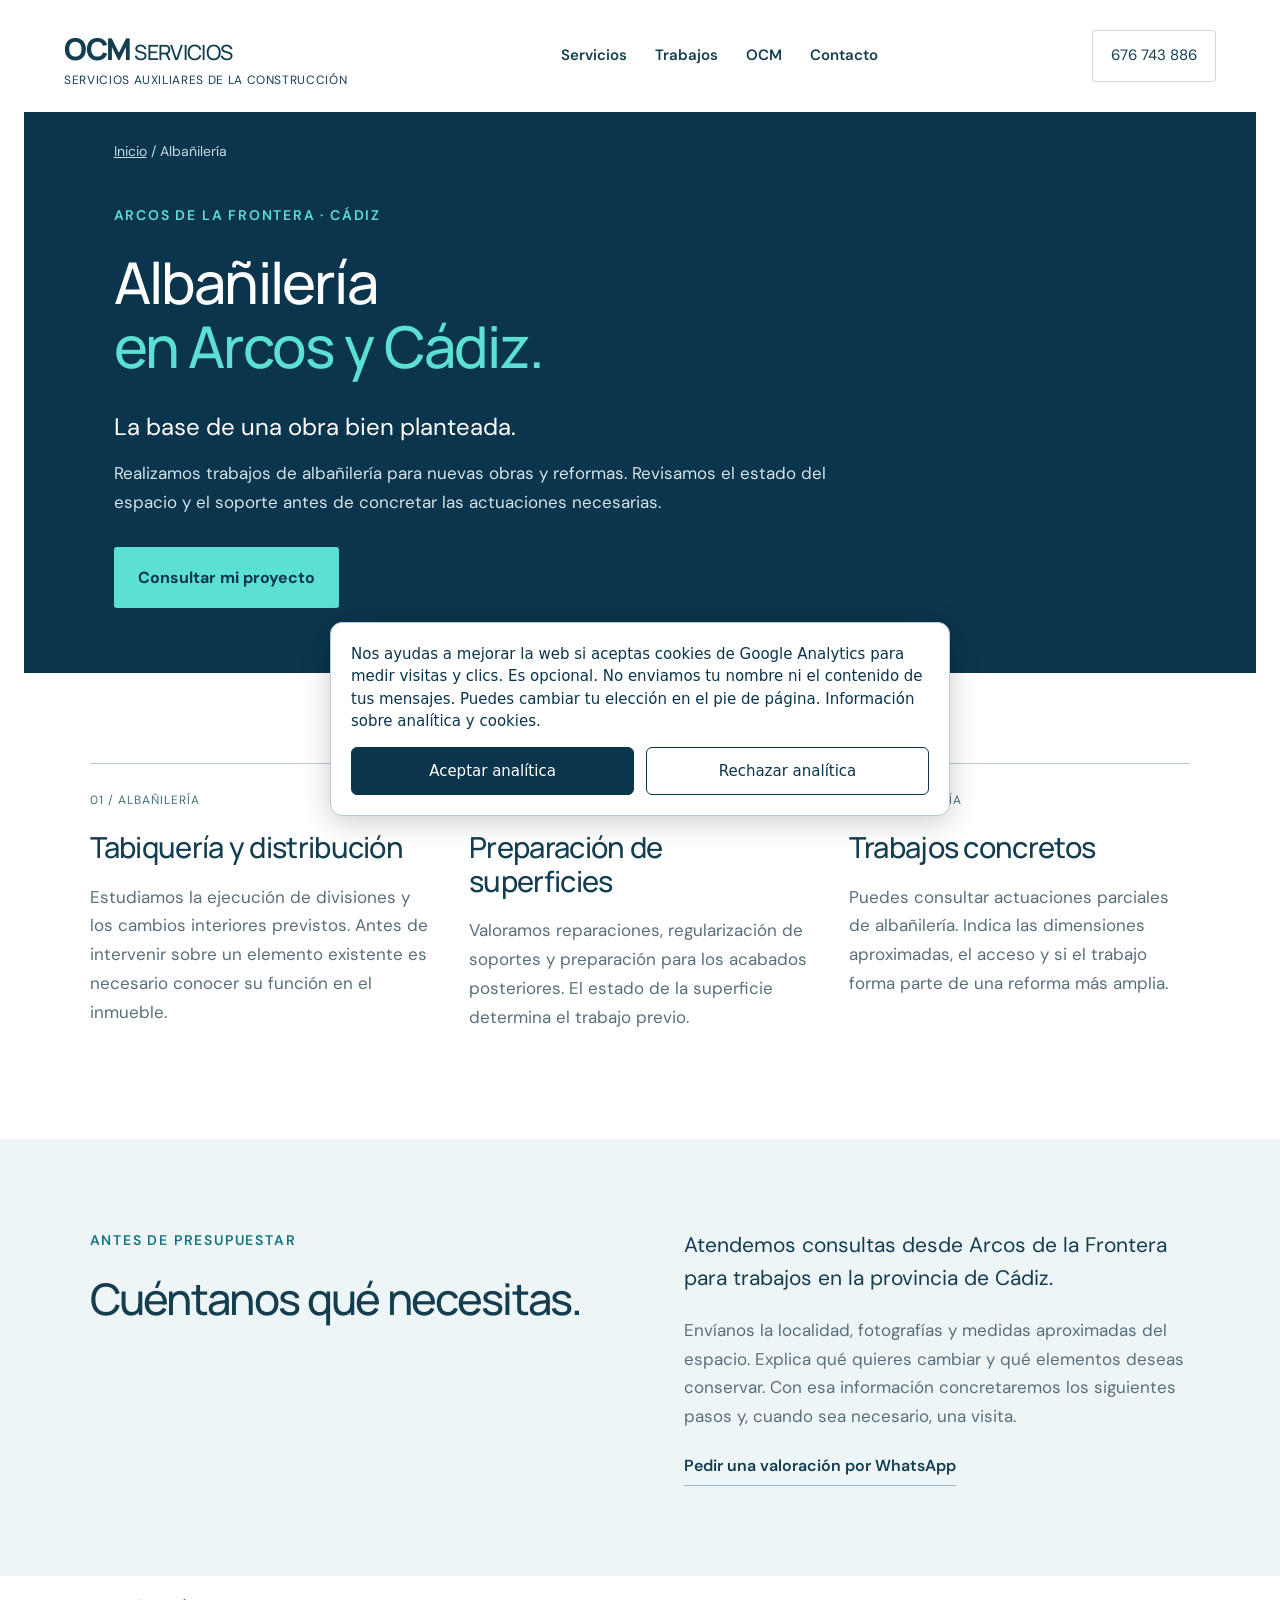
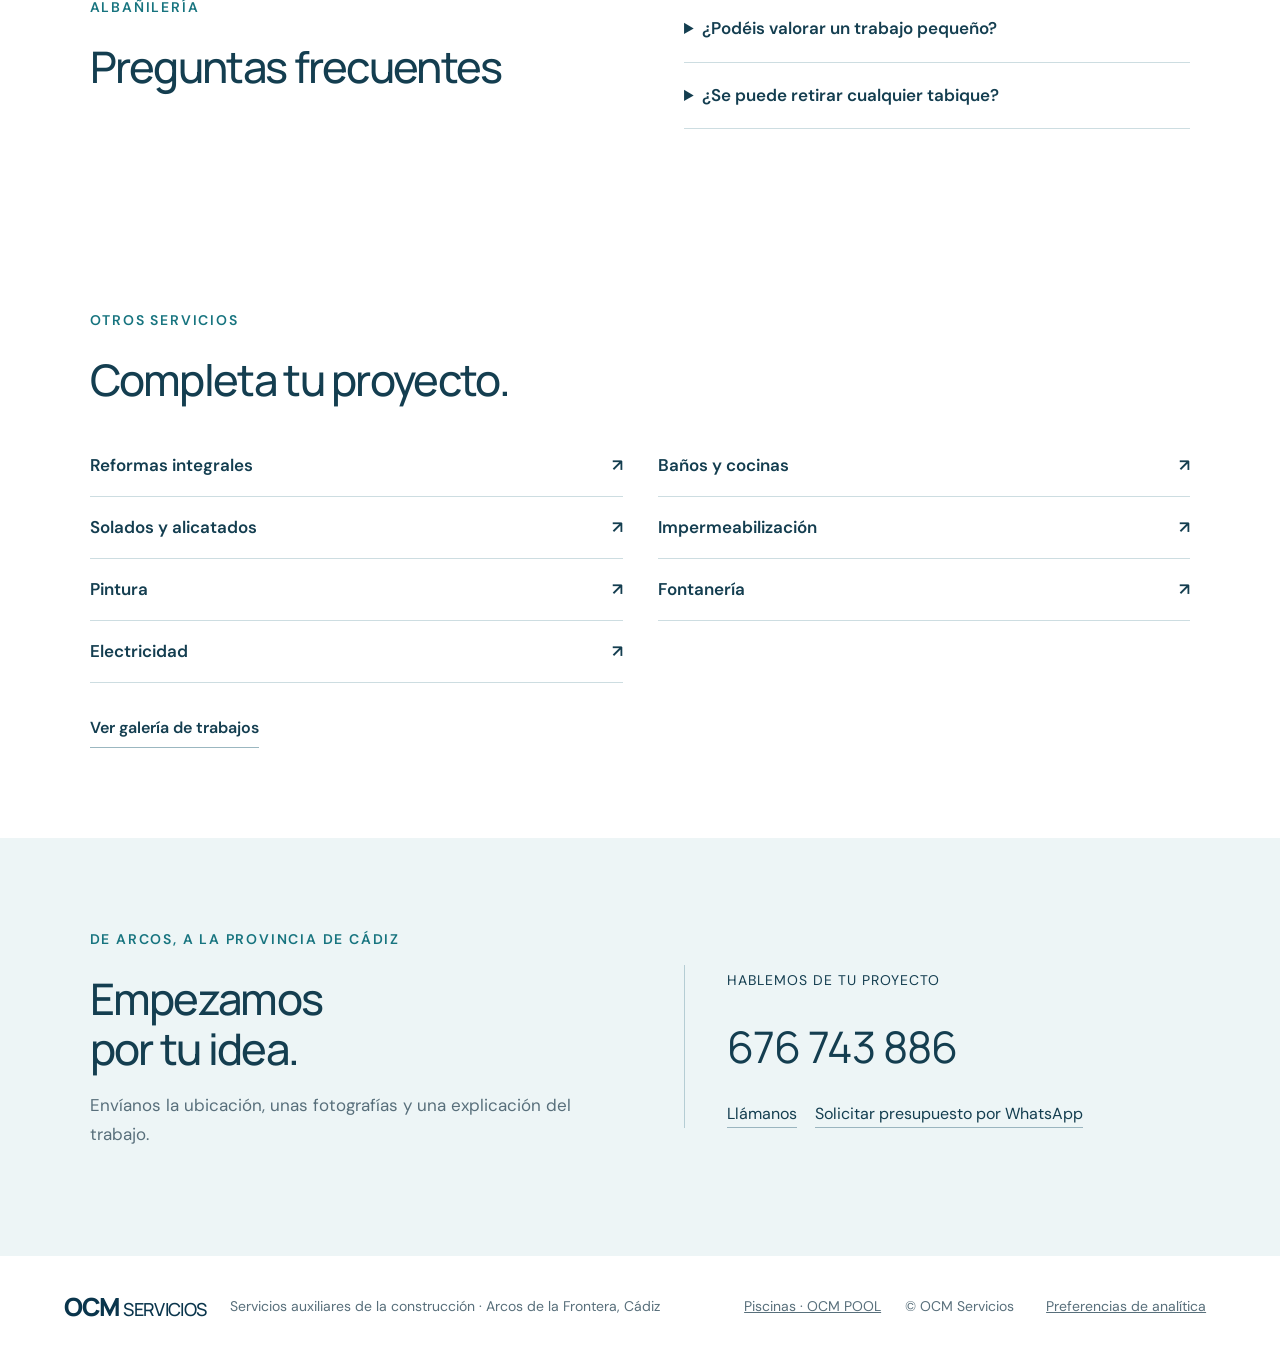
==== albanileria.html @ 898272a5 "Añadir ocho páginas de servicios y actualizar sitemap" ====
<!doctype html><html lang="es"><head><meta charset="utf-8"><meta name="viewport" content="width=device-width,initial-scale=1"><title>Albañilería en Arcos y Cádiz | OCM Servicios</title><meta name="description" content="Realizamos trabajos de albañilería para nuevas obras y reformas. Revisamos el estado del espacio y el soporte antes de concretar las actuaciones necesarias."><link rel="canonical" href="https://ocmservicios.com/albanileria.html"><meta property="og:title" content="Albañilería | OCM Servicios"><meta property="og:description" content="Realizamos trabajos de albañilería para nuevas obras y reformas. Revisamos el estado del espacio y el soporte antes de concretar las actuaciones necesarias."><meta property="og:url" content="https://ocmservicios.com/albanileria.html"><meta property="og:type" content="website"><link rel="stylesheet" href="style.css?v=20261011-servicios"><link rel="stylesheet" href="servicios.css?v=20261016"><link rel="stylesheet" href="analytics.css?v=20261009"><script type="application/ld+json">{"@context":"https://schema.org","@graph":[{"@type":"Organization","@id":"https://ocmservicios.com/#organization","name":"OCM Servicios","url":"https://ocmservicios.com/","telephone":"+34676743886"},{"@type":"Service","name":"Albañilería","url":"https://ocmservicios.com/albanileria.html","description":"Realizamos trabajos de albañilería para nuevas obras y reformas. Revisamos el estado del espacio y el soporte antes de concretar las actuaciones necesarias.","provider":{"@id":"https://ocmservicios.com/#organization"},"areaServed":["Arcos de la Frontera","Provincia de Cádiz"]},{"@type":"BreadcrumbList","itemListElement":[{"@type":"ListItem","position":1,"name":"Inicio","item":"https://ocmservicios.com/"},{"@type":"ListItem","position":2,"name":"Albañilería","item":"https://ocmservicios.com/albanileria.html"}]}]}</script><script src="servicios.js" defer></script></head><body><header class="header"><a class="brand" href="/" aria-label="OCM Servicios, inicio"><strong>OCM<span> SERVICIOS</span></strong><small>SERVICIOS AUXILIARES DE LA CONSTRUCCIÓN</small></a><button class="menu-toggle" type="button" aria-expanded="false" aria-controls="nav">Menú</button><nav id="nav" aria-label="Navegación principal"><a href="/#servicios">Servicios</a><a href="/#trabajos">Trabajos</a><a href="/#nosotros">OCM</a><a href="#contacto">Contacto</a></nav><a class="header-phone" href="tel:+34676743886">676 743 886</a></header><main><section class="service-hero"><nav class="breadcrumbs" aria-label="Ruta de navegación"><a href="/">Inicio</a><span aria-hidden="true"> / </span><span>Albañilería</span></nav><p class="eyebrow">ARCOS DE LA FRONTERA · CÁDIZ</p><h1>Albañilería<br><em>en Arcos y Cádiz.</em></h1><p class="service-lead">La base de una obra bien planteada.</p><p class="service-intro">Realizamos trabajos de albañilería para nuevas obras y reformas. Revisamos el estado del espacio y el soporte antes de concretar las actuaciones necesarias.</p><a class="button" href="https://wa.me/34676743886?text=Hola%20OCM%20Servicios%2C%20quiero%20consultar%20alba%C3%B1iler%C3%ADa.%20Localidad%3A%20" target="_blank" rel="noopener">Consultar mi proyecto</a></section><section class="service-details section" aria-label="Trabajos de albañilería"><article><span class="index">01 / ALBAÑILERÍA</span><h2>Tabiquería y distribución</h2><p>Estudiamos la ejecución de divisiones y los cambios interiores previstos. Antes de intervenir sobre un elemento existente es necesario conocer su función en el inmueble.</p></article><article><span class="index">02 / ALBAÑILERÍA</span><h2>Preparación de superficies</h2><p>Valoramos reparaciones, regularización de soportes y preparación para los acabados posteriores. El estado de la superficie determina el trabajo previo.</p></article><article><span class="index">03 / ALBAÑILERÍA</span><h2>Trabajos concretos</h2><p>Puedes consultar actuaciones parciales de albañilería. Indica las dimensiones aproximadas, el acceso y si el trabajo forma parte de una reforma más amplia.</p></article></section><section class="service-budget section"><div><p class="eyebrow">ANTES DE PRESUPUESTAR</p><h2>Cuéntanos qué necesitas.</h2></div><div class="prose"><p>Atendemos consultas desde Arcos de la Frontera para trabajos en la provincia de Cádiz.</p><p>Envíanos la localidad, fotografías y medidas aproximadas del espacio. Explica qué quieres cambiar y qué elementos deseas conservar. Con esa información concretaremos los siguientes pasos y, cuando sea necesario, una visita.</p><a class="text-link" href="https://wa.me/34676743886?text=Hola%20OCM%20Servicios%2C%20quiero%20consultar%20alba%C3%B1iler%C3%ADa.%20Localidad%3A%20" target="_blank" rel="noopener">Pedir una valoración por WhatsApp</a></div></section><section class="faq section"><div><p class="eyebrow">ALBAÑILERÍA</p><h2>Preguntas frecuentes</h2></div><div><details><summary>¿Podéis valorar un trabajo pequeño?</summary><p>Sí, atendemos consultas de actuaciones concretas y valoramos su alcance y disponibilidad. Envíanos fotos y una explicación de lo que necesitas.</p></details><details><summary>¿Se puede retirar cualquier tabique?</summary><p>Primero hay que determinar qué función tiene y qué instalaciones contiene. Si afecta a estructura u otros elementos relevantes, será necesaria la valoración técnica correspondiente.</p></details></div></section><section class="related-services section"><p class="eyebrow">OTROS SERVICIOS</p><h2>Completa tu proyecto.</h2><nav aria-label="Otros servicios de OCM"><a href="reformas-integrales.html">Reformas integrales <span aria-hidden="true">↗</span></a><a href="banos-y-cocinas.html">Baños y cocinas <span aria-hidden="true">↗</span></a><a href="solados-y-alicatados.html">Solados y alicatados <span aria-hidden="true">↗</span></a><a href="impermeabilizacion.html">Impermeabilización <span aria-hidden="true">↗</span></a><a href="pintura.html">Pintura <span aria-hidden="true">↗</span></a><a href="fontaneria.html">Fontanería <span aria-hidden="true">↗</span></a><a href="electricidad.html">Electricidad <span aria-hidden="true">↗</span></a></nav><a class="text-link" href="/#trabajos">Ver galería de trabajos</a></section><section class="contact section" id="contacto"><div><p class="eyebrow">DE ARCOS, A LA PROVINCIA DE CÁDIZ</p><h2>Empezamos<br>por tu idea.</h2><p>Envíanos la ubicación, unas fotografías y una explicación del trabajo.</p></div><div class="contact-box"><span>HABLEMOS DE TU PROYECTO</span><a class="phone" href="tel:+34676743886">676 743 886</a><div class="contact-actions"><a href="tel:+34676743886">Llámanos</a><a href="https://wa.me/34676743886?text=Hola%20OCM%20Servicios%2C%20quiero%20solicitar%20un%20presupuesto.%20Localidad%3A%20%20Trabajo%3A" target="_blank" rel="noopener">Solicitar presupuesto por WhatsApp</a></div></div></section></main><footer><a class="brand" href="/"><strong>OCM<span> SERVICIOS</span></strong></a><p>Servicios auxiliares de la construcción · Arcos de la Frontera, Cádiz</p><a href="https://www.mrpool.es/">Piscinas · OCM POOL</a><span>© OCM Servicios</span></footer><a class="mobile-whatsapp" href="https://wa.me/34676743886?text=Hola%20OCM%20Servicios%2C%20quiero%20consultar%20alba%C3%B1iler%C3%ADa.%20Localidad%3A%20" target="_blank" rel="noopener">WhatsApp · Presupuesto</a><script src="analytics-config.js?v=20261009" defer></script><script src="analytics.js?v=20261009" defer></script></body></html>
---- style.css ----
@import url('https://fonts.googleapis.com/css2?family=DM+Sans:wght@400;500;600;700&family=Manrope:wght@400;500;600;700;800&display=swap');
:root{--deep:#0a354c;--mint:#5ce0d4;--text:#143e50;--muted:#586f7b;--pale:#edf5f6}*{box-sizing:border-box}html{scroll-behavior:smooth;scroll-padding-top:30px}body{margin:0;background:#fff;color:var(--text);font:17px/1.7 'DM Sans',sans-serif}a{color:inherit;text-decoration:none}button{font:inherit;cursor:pointer}img{display:block;max-width:100%}.header{height:112px;padding:0 5%;display:flex;align-items:center;justify-content:space-between;gap:28px}.brand strong{font-family:Manrope,sans-serif;font-size:30px;letter-spacing:-1.3px;font-weight:800;white-space:nowrap}.brand strong span{font-weight:500;font-size:21px;letter-spacing:-.7px}.brand small{display:block;font-size:12px;letter-spacing:2px;margin-top:-2px}.header nav{display:flex;gap:28px;font-size:15px;font-weight:600}.header-phone{border:1px solid #cedde1;padding:12px 18px;border-radius:3px;font-size:15px;white-space:nowrap}.menu-toggle{display:none}.hero{margin:0 24px;background:var(--deep);color:white;display:grid;grid-template-columns:47% 53%;overflow:hidden}.hero-copy{padding:74px 10% 70px}.eyebrow{font-size:14px;font-weight:600;letter-spacing:1.8px;margin:0 0 22px}.hero .eyebrow{color:#bbe8e4}h1,h2,h3{font-family:Manrope,sans-serif;margin:0;font-weight:500}h1{font-size:clamp(44px,4.7vw,76px);line-height:1.12;letter-spacing:-2.8px}h1 em{font-style:normal;color:var(--mint)}.intro{font-size:19px;line-height:1.7;max-width:380px;color:#d5e3e8;margin:25px 0 30px}.button{display:inline-flex;background:var(--mint);color:var(--deep);padding:17px 24px;border-radius:3px;font-weight:700;font-size:16px}.button:hover{background:#b2fff3}.hero-note{font-size:14px;color:#b9ced7;margin:20px 0 0}.hero-photo{position:relative;min-height:560px}.hero-photo img{width:100%;height:100%;object-fit:cover;object-position:55% center}.hero-photo>span{position:absolute;top:26px;right:26px;background:#fffffff2;color:var(--deep);padding:10px 14px;font-size:12px;font-weight:600;letter-spacing:1px}.hero-bottom{grid-column:1/-1;border-top:1px solid #ffffff26;display:flex;justify-content:space-between;gap:20px;padding:21px 5%;font-size:14px}.hero-bottom>span{letter-spacing:1px}.section{max-width:1500px;margin:auto;padding:90px 7%;display:grid;grid-template-columns:1fr 1fr;gap:8%}h2{font-size:clamp(34px,3.4vw,51px);line-height:1.15;letter-spacing:-1.7px}.section .eyebrow{color:#17747f}.prose p{color:var(--muted);margin:0 0 20px}.prose p:first-child{font-size:21px;line-height:1.6;color:var(--text)}.section-heading{grid-column:1/-1;max-width:760px}.section-heading>p:last-child:not(.eyebrow){margin:20px 0 0;color:var(--muted)}.services{padding-top:65px;display:block;background:var(--pale);max-width:none}.service-grid{display:grid;grid-template-columns:repeat(3,1fr);gap:35px;margin-top:46px}.service-grid article{border-top:1px solid #aac3cb;padding-top:25px}.index{font-size:14px;letter-spacing:1px;color:#46707c}.service-grid h3{font-size:27px;line-height:1.3;letter-spacing:-.7px;margin:24px 0 17px}.service-grid p{color:var(--muted);font-size:17px}.service-grid a,.text-link{display:inline-block;border-bottom:1px solid #9bb7c0;font-weight:600;font-size:16px;padding-bottom:6px}.portfolio{display:block}.gallery{display:grid;grid-template-columns:repeat(4,1fr);gap:20px;margin-top:40px}.gallery button{padding:0;border:0;background:transparent;text-align:left;color:var(--text);font-size:15px}.gallery img{width:100%;aspect-ratio:4/3;object-fit:cover;transition:filter .2s}.gallery button:hover img{filter:brightness(.9)}.gallery span{display:block;padding-top:11px}.about{padding-top:20px}.pool{background:var(--deep);color:#fff;max-width:none;align-items:center}.pool .eyebrow{color:var(--mint)}.pool-photo img{width:100%;aspect-ratio:4/3;object-fit:cover}.pool p:not(.eyebrow){color:#d6e5e9;margin:24px 0}.process{display:block}.process ol{list-style:none;padding:0;margin:42px 0 0;display:grid;grid-template-columns:repeat(3,1fr);gap:36px}.process li{border-top:1px solid #b9ced5;padding-top:20px}.process li>span{color:#167680;font-size:15px}.process h3{font-size:25px;margin:14px 0}.process p{color:var(--muted);margin:0}.faq{padding-top:20px}.faq details{border-bottom:1px solid #cddde1;padding:20px 0}.faq summary{cursor:pointer;font-weight:600;line-height:1.5}.faq details p{color:var(--muted);font-size:16px}.faq details a{text-decoration:underline}.contact{background:var(--pale);max-width:none;align-items:center}.contact p{color:var(--muted)}.contact-box{border-left:1px solid #b5cdd4;padding-left:42px}.contact-box>span{font-size:14px;letter-spacing:1px}.phone{display:block;font-family:Manrope,sans-serif;font-size:clamp(30px,3.4vw,49px);letter-spacing:-1px;margin:16px 0}.contact-actions{display:flex;flex-wrap:wrap;gap:18px;font-size:16px}.contact-actions a{border-bottom:1px solid #9ab5bf}footer{padding:30px 5%;display:flex;align-items:center;gap:24px;flex-wrap:wrap;font-size:14px;color:var(--muted)}footer .brand strong{color:var(--deep);font-size:25px}footer .brand strong span{font-size:18px}footer p{flex:1;max-width:490px;margin:0}footer>a:not(.brand){text-decoration:underline}.mobile-whatsapp{display:none}dialog{width:min(1100px,94vw);max-height:94vh;padding:18px;border:0;background:#fff;color:var(--deep)}dialog::backdrop{background:#071a27dc}.dialog-bar,.dialog-controls{display:flex;justify-content:space-between;align-items:center;gap:20px}.dialog-bar p{margin:0}.dialog-bar button,.dialog-controls button{border:1px solid #b9ccd3;background:white;color:var(--deep);padding:9px 17px;border-radius:3px;font-size:16px}#photo-full{max-height:70vh;width:100%;object-fit:contain;margin:16px 0}.dialog-controls{justify-content:center}:focus-visible{outline:3px solid #149b94;outline-offset:5px}@media(min-width:1600px){.hero{max-width:1552px;margin:auto}}@media(max-width:1050px){.header{gap:16px}.header nav{gap:18px}.brand strong{font-size:26px}.brand strong span{font-size:18px}.hero-copy{padding:60px 8%}.hero-photo{min-height:510px}.gallery{grid-template-columns:repeat(3,1fr)}.service-grid{gap:22px}}@media(max-width:760px){body{font-size:16px}.header{height:88px;padding:0 6%;gap:14px}.brand strong{font-size:26px}.brand strong span{font-size:18px}.brand small{font-size:12px;letter-spacing:1px}.header-phone{display:none}.menu-toggle{display:block;border:1px solid #bdcfd7;background:white;color:var(--deep);padding:8px 12px;font-size:14px;border-radius:3px}.header nav{display:none;position:absolute;top:88px;right:12px;left:12px;background:white;z-index:20;border:1px solid #c9d9df;padding:22px;box-shadow:0 12px 30px #0a354c22}.header nav.is-open{display:flex;flex-direction:column}.hero{margin:0 12px;grid-template-columns:1fr}.hero-photo{grid-row:1;min-height:0;height:235px}.hero-photo>span{top:16px;right:16px;font-size:12px}.hero-copy{padding:33px 7% 35px}h1{font-size:45px;letter-spacing:-1.8px}.hero .eyebrow{font-size:12px;letter-spacing:1px}.intro{font-size:17px;margin:22px 0}.hero-bottom{display:none}.section{padding:58px 7%;grid-template-columns:1fr;gap:26px}h2{font-size:36px;letter-spacing:-1px}.eyebrow{font-size:12px;letter-spacing:1.2px}.prose p:first-child{font-size:19px}.service-grid,.process ol{grid-template-columns:1fr;gap:32px}.service-grid h3{font-size:25px;margin-top:14px}.gallery{grid-template-columns:repeat(2,1fr);gap:20px 12px}.gallery span{font-size:14px;line-height:1.5}.pool{gap:30px}.pool-photo img{aspect-ratio:3/2}.process ol{margin-top:30px}.faq{padding-top:10px}.contact-box{border-left:0;border-top:1px solid #b5cdd4;padding:25px 0 0}.phone{font-size:39px}.contact-actions{display:grid;gap:20px}.contact-actions a{width:fit-content}footer{padding:28px 7% 105px;gap:18px}footer p{flex:auto;width:100%;font-size:14px}.mobile-whatsapp{position:fixed;bottom:16px;left:16px;right:16px;z-index:25;display:block;text-align:center;background:var(--mint);color:var(--deep);padding:14px;font-size:16px;font-weight:700;border-radius:5px;box-shadow:0 4px 20px #0a354c33}.dialog-bar{align-items:flex-start;font-size:14px}.dialog-bar button{font-size:14px}}@media(prefers-reduced-motion:reduce){html{scroll-behavior:auto}*{transition:none!important}}

.brand small{max-width:320px;line-height:1.4;font-size:12px;letter-spacing:.65px}@media(max-width:760px){.brand small{max-width:235px;font-size:12px;letter-spacing:0}}

.hero h1{font-size:clamp(36px,3.4vw,54px);letter-spacing:-1.5px;line-height:1.18}.service-grid{grid-template-columns:repeat(2,minmax(0,1fr))}.service-grid article{scroll-margin-top:30px}@media(max-width:760px){.hero h1{font-size:clamp(34px,8vw,46px)}.service-grid{grid-template-columns:1fr}}
---- servicios.css ----
.service-hero{margin:0 24px;background:var(--deep);color:#fff;padding:28px 7% 65px}.breadcrumbs{font-size:14px;color:#c5dce3;margin-bottom:40px}.breadcrumbs a{text-decoration:underline}.service-hero .eyebrow{color:var(--mint)}.service-hero h1{font-size:clamp(38px,4.5vw,66px);max-width:1000px;letter-spacing:-1.8px}.service-hero h1 em{font-style:normal;color:var(--mint)}.service-lead{font-size:24px;max-width:750px;margin:28px 0 12px}.service-intro{max-width:770px;color:#d5e3e8;margin:0 0 30px}.service-details{grid-template-columns:repeat(3,minmax(0,1fr));gap:38px}.service-details article{border-top:1px solid #b9ced5;padding-top:20px}.service-details .index{font-size:12px}.service-details h2{font-size:29px;letter-spacing:-.7px;margin:18px 0}.service-details p{color:var(--muted)}.service-budget{background:var(--pale);max-width:none}.related-services{display:block}.related-services nav{display:grid;grid-template-columns:repeat(2,minmax(0,1fr));gap:0 35px;margin:30px 0}.related-services nav a{display:flex;justify-content:space-between;border-bottom:1px solid #cddde1;padding:16px 0;font-weight:600}.breadcrumbs a:hover,.related-services a:hover{text-decoration:underline}@media(max-width:760px){.service-hero{margin:0 12px;padding:24px 7% 40px}.breadcrumbs{margin-bottom:30px;font-size:13px}.service-hero h1{font-size:36px;overflow-wrap:anywhere}.service-lead{font-size:21px}.service-details{grid-template-columns:1fr;gap:28px}.service-details h2{font-size:28px}.related-services nav{grid-template-columns:1fr}}
---- analytics.css ----
.analytics-consent{position:fixed;z-index:1000;bottom:84px;left:16px;right:16px;max-width:620px;margin:auto;padding:20px;background:#fff;color:#0a354c;border:1px solid #b8cbd0;border-radius:12px;box-shadow:0 6px 30px #0003;font:15px/1.5 system-ui,sans-serif}.analytics-consent[hidden]{display:none}.analytics-consent p{margin:0 0 14px}.analytics-consent div{display:flex;gap:12px;flex-wrap:wrap}.analytics-consent button{flex:1;padding:12px;border:1px solid #0a354c;border-radius:6px;background:#fff;color:#0a354c;font:inherit;cursor:pointer}.analytics-consent button:first-child{background:#0a354c;color:#fff}.analytics-preferences{background:transparent;color:inherit;border:0;text-decoration:underline;font:inherit;cursor:pointer;padding:8px}.analytics-consent button:focus-visible,.analytics-preferences:focus-visible{outline:3px solid #13a994;outline-offset:3px}
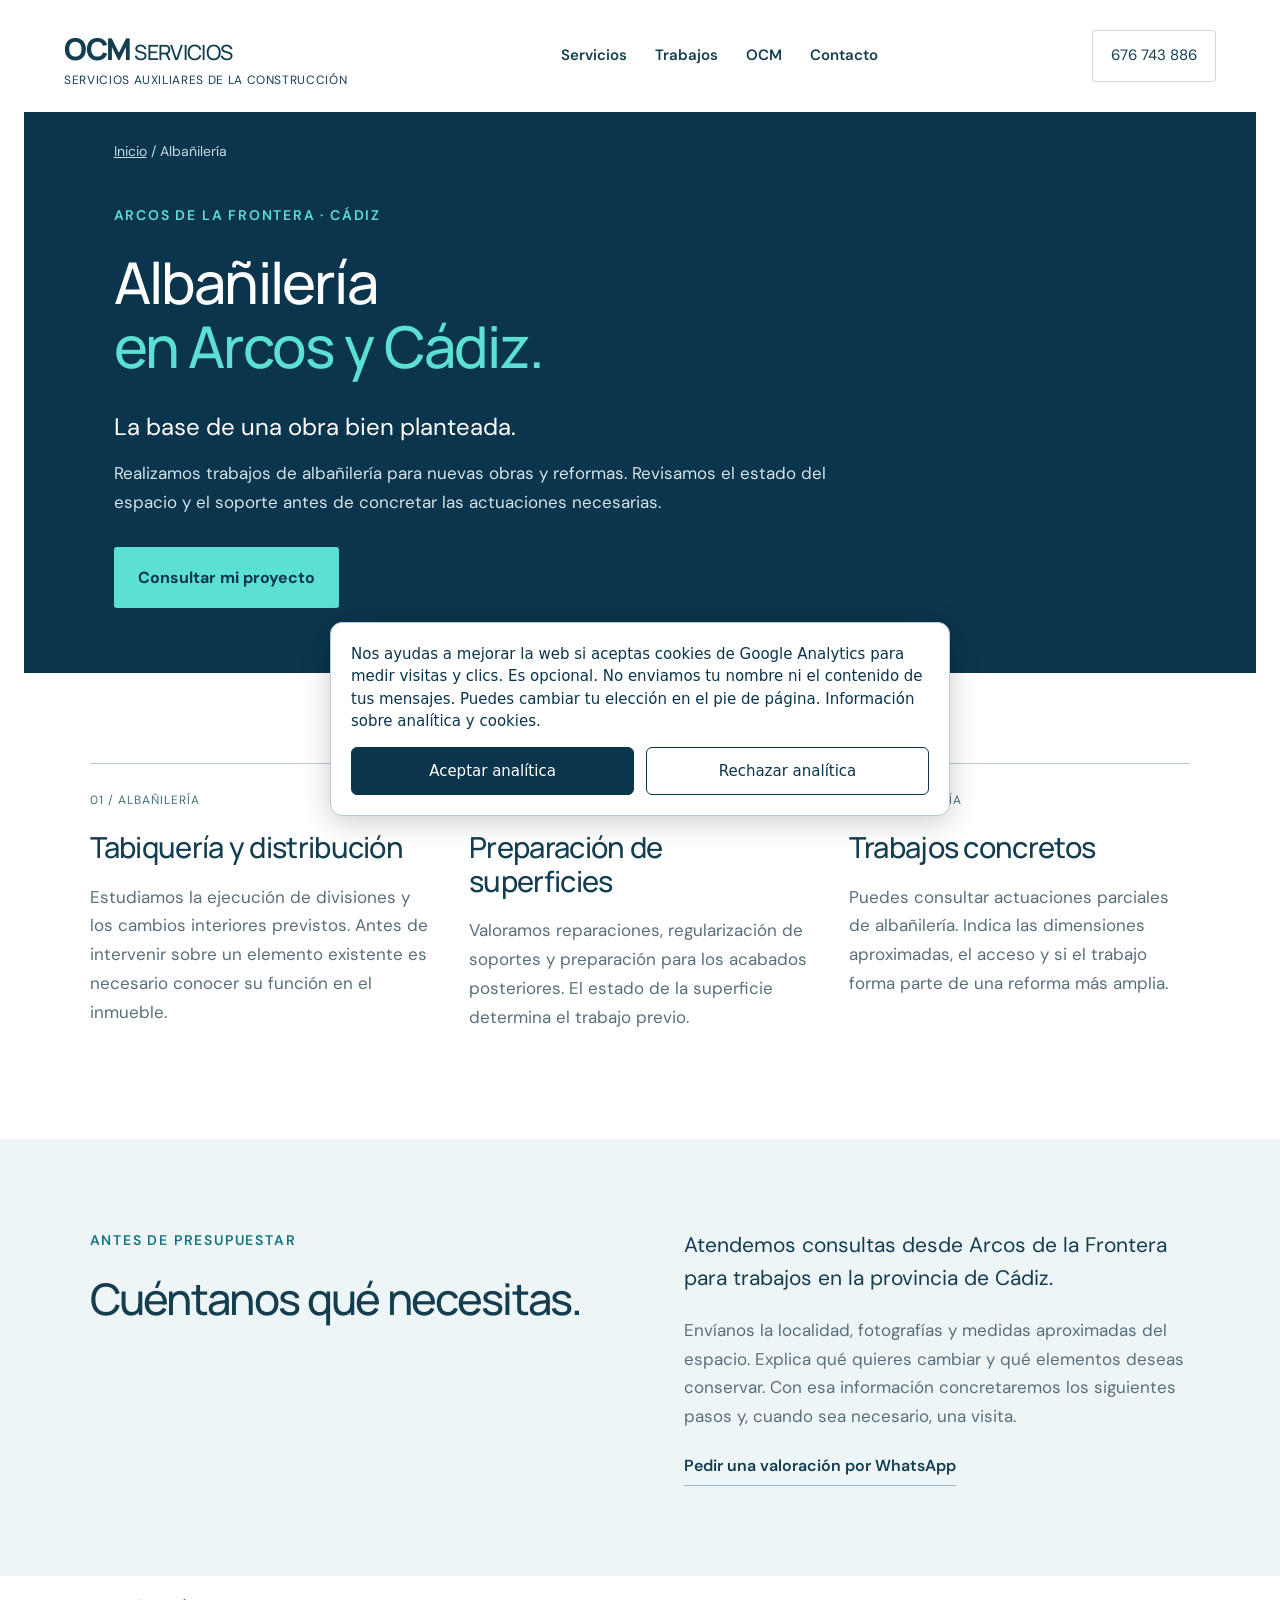
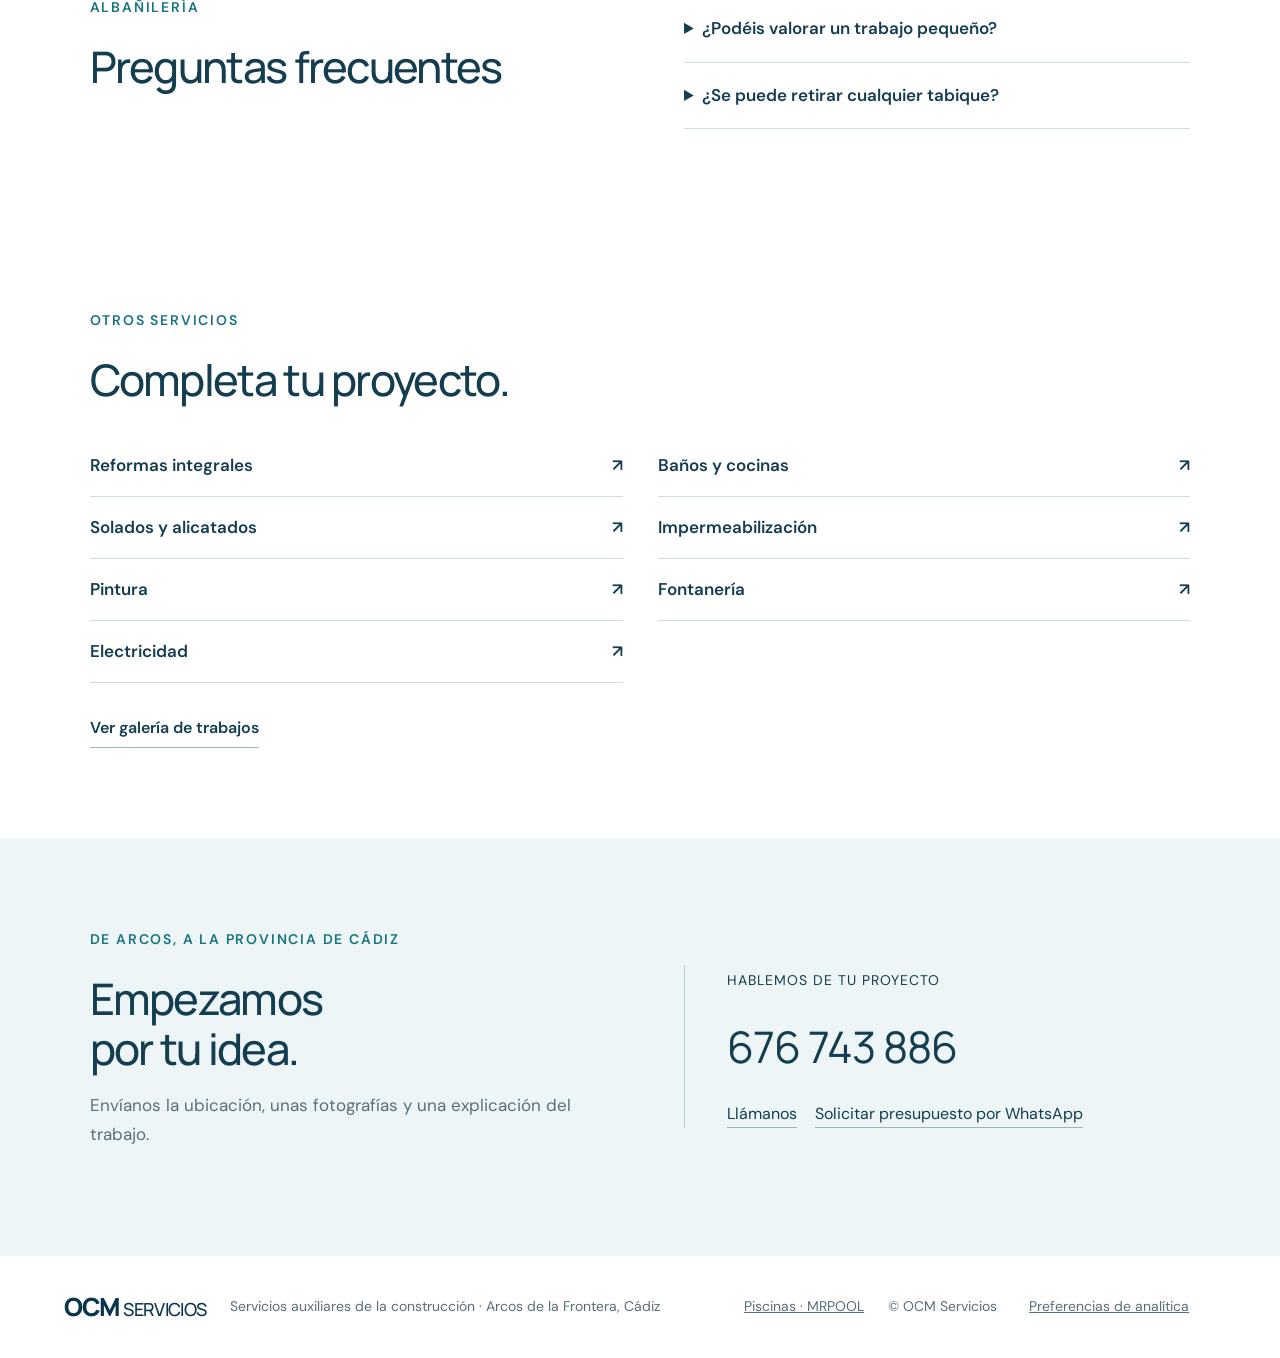
==== commit 3cb84592: "Actualizar marca de piscinas a MRPOOL" ====
--- a/albanileria.html
+++ b/albanileria.html
@@ -1 +1 @@
-<!doctype html><html lang="es"><head><meta charset="utf-8"><meta name="viewport" content="width=device-width,initial-scale=1"><title>Albañilería en Arcos y Cádiz | OCM Servicios</title><meta name="description" content="Realizamos trabajos de albañilería para nuevas obras y reformas. Revisamos el estado del espacio y el soporte antes de concretar las actuaciones necesarias."><link rel="canonical" href="https://ocmservicios.com/albanileria.html"><meta property="og:title" content="Albañilería | OCM Servicios"><meta property="og:description" content="Realizamos trabajos de albañilería para nuevas obras y reformas. Revisamos el estado del espacio y el soporte antes de concretar las actuaciones necesarias."><meta property="og:url" content="https://ocmservicios.com/albanileria.html"><meta property="og:type" content="website"><link rel="stylesheet" href="style.css?v=20261011-servicios"><link rel="stylesheet" href="servicios.css?v=20261016"><link rel="stylesheet" href="analytics.css?v=20261009"><script type="application/ld+json">{"@context":"https://schema.org","@graph":[{"@type":"Organization","@id":"https://ocmservicios.com/#organization","name":"OCM Servicios","url":"https://ocmservicios.com/","telephone":"+34676743886"},{"@type":"Service","name":"Albañilería","url":"https://ocmservicios.com/albanileria.html","description":"Realizamos trabajos de albañilería para nuevas obras y reformas. Revisamos el estado del espacio y el soporte antes de concretar las actuaciones necesarias.","provider":{"@id":"https://ocmservicios.com/#organization"},"areaServed":["Arcos de la Frontera","Provincia de Cádiz"]},{"@type":"BreadcrumbList","itemListElement":[{"@type":"ListItem","position":1,"name":"Inicio","item":"https://ocmservicios.com/"},{"@type":"ListItem","position":2,"name":"Albañilería","item":"https://ocmservicios.com/albanileria.html"}]}]}</script><script src="servicios.js" defer></script></head><body><header class="header"><a class="brand" href="/" aria-label="OCM Servicios, inicio"><strong>OCM<span> SERVICIOS</span></strong><small>SERVICIOS AUXILIARES DE LA CONSTRUCCIÓN</small></a><button class="menu-toggle" type="button" aria-expanded="false" aria-controls="nav">Menú</button><nav id="nav" aria-label="Navegación principal"><a href="/#servicios">Servicios</a><a href="/#trabajos">Trabajos</a><a href="/#nosotros">OCM</a><a href="#contacto">Contacto</a></nav><a class="header-phone" href="tel:+34676743886">676 743 886</a></header><main><section class="service-hero"><nav class="breadcrumbs" aria-label="Ruta de navegación"><a href="/">Inicio</a><span aria-hidden="true"> / </span><span>Albañilería</span></nav><p class="eyebrow">ARCOS DE LA FRONTERA · CÁDIZ</p><h1>Albañilería<br><em>en Arcos y Cádiz.</em></h1><p class="service-lead">La base de una obra bien planteada.</p><p class="service-intro">Realizamos trabajos de albañilería para nuevas obras y reformas. Revisamos el estado del espacio y el soporte antes de concretar las actuaciones necesarias.</p><a class="button" href="https://wa.me/34676743886?text=Hola%20OCM%20Servicios%2C%20quiero%20consultar%20alba%C3%B1iler%C3%ADa.%20Localidad%3A%20" target="_blank" rel="noopener">Consultar mi proyecto</a></section><section class="service-details section" aria-label="Trabajos de albañilería"><article><span class="index">01 / ALBAÑILERÍA</span><h2>Tabiquería y distribución</h2><p>Estudiamos la ejecución de divisiones y los cambios interiores previstos. Antes de intervenir sobre un elemento existente es necesario conocer su función en el inmueble.</p></article><article><span class="index">02 / ALBAÑILERÍA</span><h2>Preparación de superficies</h2><p>Valoramos reparaciones, regularización de soportes y preparación para los acabados posteriores. El estado de la superficie determina el trabajo previo.</p></article><article><span class="index">03 / ALBAÑILERÍA</span><h2>Trabajos concretos</h2><p>Puedes consultar actuaciones parciales de albañilería. Indica las dimensiones aproximadas, el acceso y si el trabajo forma parte de una reforma más amplia.</p></article></section><section class="service-budget section"><div><p class="eyebrow">ANTES DE PRESUPUESTAR</p><h2>Cuéntanos qué necesitas.</h2></div><div class="prose"><p>Atendemos consultas desde Arcos de la Frontera para trabajos en la provincia de Cádiz.</p><p>Envíanos la localidad, fotografías y medidas aproximadas del espacio. Explica qué quieres cambiar y qué elementos deseas conservar. Con esa información concretaremos los siguientes pasos y, cuando sea necesario, una visita.</p><a class="text-link" href="https://wa.me/34676743886?text=Hola%20OCM%20Servicios%2C%20quiero%20consultar%20alba%C3%B1iler%C3%ADa.%20Localidad%3A%20" target="_blank" rel="noopener">Pedir una valoración por WhatsApp</a></div></section><section class="faq section"><div><p class="eyebrow">ALBAÑILERÍA</p><h2>Preguntas frecuentes</h2></div><div><details><summary>¿Podéis valorar un trabajo pequeño?</summary><p>Sí, atendemos consultas de actuaciones concretas y valoramos su alcance y disponibilidad. Envíanos fotos y una explicación de lo que necesitas.</p></details><details><summary>¿Se puede retirar cualquier tabique?</summary><p>Primero hay que determinar qué función tiene y qué instalaciones contiene. Si afecta a estructura u otros elementos relevantes, será necesaria la valoración técnica correspondiente.</p></details></div></section><section class="related-services section"><p class="eyebrow">OTROS SERVICIOS</p><h2>Completa tu proyecto.</h2><nav aria-label="Otros servicios de OCM"><a href="reformas-integrales.html">Reformas integrales <span aria-hidden="true">↗</span></a><a href="banos-y-cocinas.html">Baños y cocinas <span aria-hidden="true">↗</span></a><a href="solados-y-alicatados.html">Solados y alicatados <span aria-hidden="true">↗</span></a><a href="impermeabilizacion.html">Impermeabilización <span aria-hidden="true">↗</span></a><a href="pintura.html">Pintura <span aria-hidden="true">↗</span></a><a href="fontaneria.html">Fontanería <span aria-hidden="true">↗</span></a><a href="electricidad.html">Electricidad <span aria-hidden="true">↗</span></a></nav><a class="text-link" href="/#trabajos">Ver galería de trabajos</a></section><section class="contact section" id="contacto"><div><p class="eyebrow">DE ARCOS, A LA PROVINCIA DE CÁDIZ</p><h2>Empezamos<br>por tu idea.</h2><p>Envíanos la ubicación, unas fotografías y una explicación del trabajo.</p></div><div class="contact-box"><span>HABLEMOS DE TU PROYECTO</span><a class="phone" href="tel:+34676743886">676 743 886</a><div class="contact-actions"><a href="tel:+34676743886">Llámanos</a><a href="https://wa.me/34676743886?text=Hola%20OCM%20Servicios%2C%20quiero%20solicitar%20un%20presupuesto.%20Localidad%3A%20%20Trabajo%3A" target="_blank" rel="noopener">Solicitar presupuesto por WhatsApp</a></div></div></section></main><footer><a class="brand" href="/"><strong>OCM<span> SERVICIOS</span></strong></a><p>Servicios auxiliares de la construcción · Arcos de la Frontera, Cádiz</p><a href="https://www.mrpool.es/">Piscinas · OCM POOL</a><span>© OCM Servicios</span></footer><a class="mobile-whatsapp" href="https://wa.me/34676743886?text=Hola%20OCM%20Servicios%2C%20quiero%20consultar%20alba%C3%B1iler%C3%ADa.%20Localidad%3A%20" target="_blank" rel="noopener">WhatsApp · Presupuesto</a><script src="analytics-config.js?v=20261009" defer></script><script src="analytics.js?v=20261009" defer></script></body></html>+<!doctype html><html lang="es"><head><meta charset="utf-8"><meta name="viewport" content="width=device-width,initial-scale=1"><title>Albañilería en Arcos y Cádiz | OCM Servicios</title><meta name="description" content="Realizamos trabajos de albañilería para nuevas obras y reformas. Revisamos el estado del espacio y el soporte antes de concretar las actuaciones necesarias."><link rel="canonical" href="https://ocmservicios.com/albanileria.html"><meta property="og:title" content="Albañilería | OCM Servicios"><meta property="og:description" content="Realizamos trabajos de albañilería para nuevas obras y reformas. Revisamos el estado del espacio y el soporte antes de concretar las actuaciones necesarias."><meta property="og:url" content="https://ocmservicios.com/albanileria.html"><meta property="og:type" content="website"><link rel="stylesheet" href="style.css?v=20261011-servicios"><link rel="stylesheet" href="servicios.css?v=20261016"><link rel="stylesheet" href="analytics.css?v=20261009"><script type="application/ld+json">{"@context":"https://schema.org","@graph":[{"@type":"Organization","@id":"https://ocmservicios.com/#organization","name":"OCM Servicios","url":"https://ocmservicios.com/","telephone":"+34676743886"},{"@type":"Service","name":"Albañilería","url":"https://ocmservicios.com/albanileria.html","description":"Realizamos trabajos de albañilería para nuevas obras y reformas. Revisamos el estado del espacio y el soporte antes de concretar las actuaciones necesarias.","provider":{"@id":"https://ocmservicios.com/#organization"},"areaServed":["Arcos de la Frontera","Provincia de Cádiz"]},{"@type":"BreadcrumbList","itemListElement":[{"@type":"ListItem","position":1,"name":"Inicio","item":"https://ocmservicios.com/"},{"@type":"ListItem","position":2,"name":"Albañilería","item":"https://ocmservicios.com/albanileria.html"}]}]}</script><script src="servicios.js" defer></script></head><body><header class="header"><a class="brand" href="/" aria-label="OCM Servicios, inicio"><strong>OCM<span> SERVICIOS</span></strong><small>SERVICIOS AUXILIARES DE LA CONSTRUCCIÓN</small></a><button class="menu-toggle" type="button" aria-expanded="false" aria-controls="nav">Menú</button><nav id="nav" aria-label="Navegación principal"><a href="/#servicios">Servicios</a><a href="/#trabajos">Trabajos</a><a href="/#nosotros">OCM</a><a href="#contacto">Contacto</a></nav><a class="header-phone" href="tel:+34676743886">676 743 886</a></header><main><section class="service-hero"><nav class="breadcrumbs" aria-label="Ruta de navegación"><a href="/">Inicio</a><span aria-hidden="true"> / </span><span>Albañilería</span></nav><p class="eyebrow">ARCOS DE LA FRONTERA · CÁDIZ</p><h1>Albañilería<br><em>en Arcos y Cádiz.</em></h1><p class="service-lead">La base de una obra bien planteada.</p><p class="service-intro">Realizamos trabajos de albañilería para nuevas obras y reformas. Revisamos el estado del espacio y el soporte antes de concretar las actuaciones necesarias.</p><a class="button" href="https://wa.me/34676743886?text=Hola%20OCM%20Servicios%2C%20quiero%20consultar%20alba%C3%B1iler%C3%ADa.%20Localidad%3A%20" target="_blank" rel="noopener">Consultar mi proyecto</a></section><section class="service-details section" aria-label="Trabajos de albañilería"><article><span class="index">01 / ALBAÑILERÍA</span><h2>Tabiquería y distribución</h2><p>Estudiamos la ejecución de divisiones y los cambios interiores previstos. Antes de intervenir sobre un elemento existente es necesario conocer su función en el inmueble.</p></article><article><span class="index">02 / ALBAÑILERÍA</span><h2>Preparación de superficies</h2><p>Valoramos reparaciones, regularización de soportes y preparación para los acabados posteriores. El estado de la superficie determina el trabajo previo.</p></article><article><span class="index">03 / ALBAÑILERÍA</span><h2>Trabajos concretos</h2><p>Puedes consultar actuaciones parciales de albañilería. Indica las dimensiones aproximadas, el acceso y si el trabajo forma parte de una reforma más amplia.</p></article></section><section class="service-budget section"><div><p class="eyebrow">ANTES DE PRESUPUESTAR</p><h2>Cuéntanos qué necesitas.</h2></div><div class="prose"><p>Atendemos consultas desde Arcos de la Frontera para trabajos en la provincia de Cádiz.</p><p>Envíanos la localidad, fotografías y medidas aproximadas del espacio. Explica qué quieres cambiar y qué elementos deseas conservar. Con esa información concretaremos los siguientes pasos y, cuando sea necesario, una visita.</p><a class="text-link" href="https://wa.me/34676743886?text=Hola%20OCM%20Servicios%2C%20quiero%20consultar%20alba%C3%B1iler%C3%ADa.%20Localidad%3A%20" target="_blank" rel="noopener">Pedir una valoración por WhatsApp</a></div></section><section class="faq section"><div><p class="eyebrow">ALBAÑILERÍA</p><h2>Preguntas frecuentes</h2></div><div><details><summary>¿Podéis valorar un trabajo pequeño?</summary><p>Sí, atendemos consultas de actuaciones concretas y valoramos su alcance y disponibilidad. Envíanos fotos y una explicación de lo que necesitas.</p></details><details><summary>¿Se puede retirar cualquier tabique?</summary><p>Primero hay que determinar qué función tiene y qué instalaciones contiene. Si afecta a estructura u otros elementos relevantes, será necesaria la valoración técnica correspondiente.</p></details></div></section><section class="related-services section"><p class="eyebrow">OTROS SERVICIOS</p><h2>Completa tu proyecto.</h2><nav aria-label="Otros servicios de OCM"><a href="reformas-integrales.html">Reformas integrales <span aria-hidden="true">↗</span></a><a href="banos-y-cocinas.html">Baños y cocinas <span aria-hidden="true">↗</span></a><a href="solados-y-alicatados.html">Solados y alicatados <span aria-hidden="true">↗</span></a><a href="impermeabilizacion.html">Impermeabilización <span aria-hidden="true">↗</span></a><a href="pintura.html">Pintura <span aria-hidden="true">↗</span></a><a href="fontaneria.html">Fontanería <span aria-hidden="true">↗</span></a><a href="electricidad.html">Electricidad <span aria-hidden="true">↗</span></a></nav><a class="text-link" href="/#trabajos">Ver galería de trabajos</a></section><section class="contact section" id="contacto"><div><p class="eyebrow">DE ARCOS, A LA PROVINCIA DE CÁDIZ</p><h2>Empezamos<br>por tu idea.</h2><p>Envíanos la ubicación, unas fotografías y una explicación del trabajo.</p></div><div class="contact-box"><span>HABLEMOS DE TU PROYECTO</span><a class="phone" href="tel:+34676743886">676 743 886</a><div class="contact-actions"><a href="tel:+34676743886">Llámanos</a><a href="https://wa.me/34676743886?text=Hola%20OCM%20Servicios%2C%20quiero%20solicitar%20un%20presupuesto.%20Localidad%3A%20%20Trabajo%3A" target="_blank" rel="noopener">Solicitar presupuesto por WhatsApp</a></div></div></section></main><footer><a class="brand" href="/"><strong>OCM<span> SERVICIOS</span></strong></a><p>Servicios auxiliares de la construcción · Arcos de la Frontera, Cádiz</p><a href="https://www.mrpool.es/">Piscinas · MRPOOL</a><span>© OCM Servicios</span></footer><a class="mobile-whatsapp" href="https://wa.me/34676743886?text=Hola%20OCM%20Servicios%2C%20quiero%20consultar%20alba%C3%B1iler%C3%ADa.%20Localidad%3A%20" target="_blank" rel="noopener">WhatsApp · Presupuesto</a><script src="analytics-config.js?v=20261009" defer></script><script src="analytics.js?v=20261009" defer></script></body></html>
--- a/style.css
+++ b/style.css
@@ -4,3 +4,6 @@
 .brand small{max-width:320px;line-height:1.4;font-size:12px;letter-spacing:.65px}@media(max-width:760px){.brand small{max-width:235px;font-size:12px;letter-spacing:0}}
 
 .hero h1{font-size:clamp(36px,3.4vw,54px);letter-spacing:-1.5px;line-height:1.18}.service-grid{grid-template-columns:repeat(2,minmax(0,1fr))}.service-grid article{scroll-margin-top:30px}@media(max-width:760px){.hero h1{font-size:clamp(34px,8vw,46px)}.service-grid{grid-template-columns:1fr}}
+
+/* Marca de piscinas MRPOOL */
+.pool-brand{display:inline-block;background:#fff;padding:14px 20px;border-radius:3px;margin:0 0 25px;max-width:100%}.pool-brand img{display:block;width:260px;max-width:100%;height:auto}@media(max-width:760px){.pool-brand img{width:230px}.pool-brand{padding:12px 16px}}
